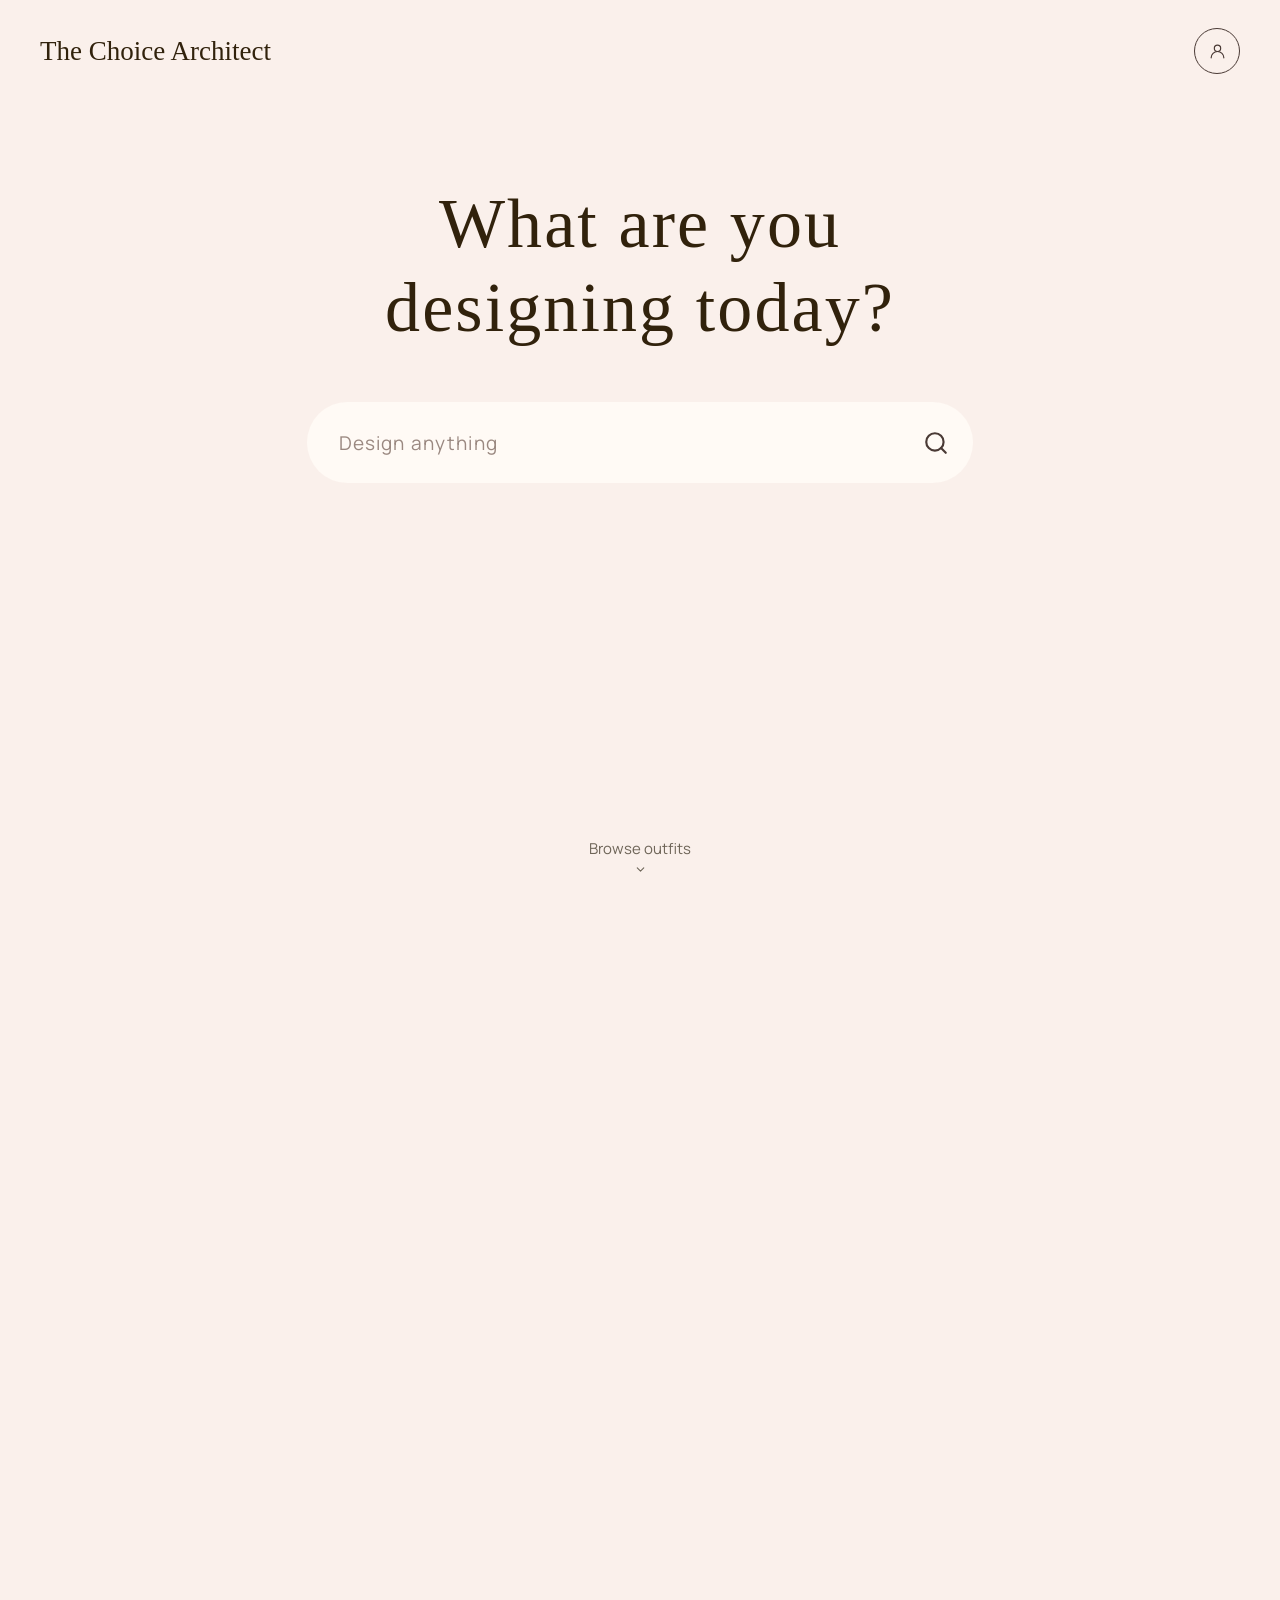
==== index.html @ c50f4c2e "initial commit" ====
<!DOCTYPE html>
<html lang="en">
<head>
  <meta charset="UTF-8">
  <meta name="viewport" content="width=device-width, initial-scale=1.0">
  <title>The Choice Architect</title>
  <link rel="stylesheet" href="style.css">
</head>
<body class="home">

  <!-- ══════════════════════════════════════════════════
       SECTION 1 — Hero
  ══════════════════════════════════════════════════ -->
  <section class="home-section" id="homeSection">

    <header class="home-header" style="display:flex;align-items:center;justify-content:space-between;">
      <a href="index.html" class="logo">The Choice Architect</a>
      <a href="collections.html" class="avatar-btn" aria-label="My outfits">
        <svg width="19" height="19" viewBox="0 0 24 24" fill="none" stroke="currentColor" stroke-width="1.5" stroke-linecap="round" stroke-linejoin="round" aria-hidden="true">
          <circle cx="12" cy="8" r="4"/>
          <path d="M4 20c0-4.4 3.6-8 8-8s8 3.6 8 8"/>
        </svg>
      </a>
    </header>

    <main class="home-main">
      <h1 class="hero-heading">What are you<br>designing today?</h1>

      <div class="home-search-wrapper">
        <form class="home-search-form" id="homeSearchForm">
          <div class="home-search-bar">
            <input
              type="text"
              id="homeSearchInput"
              class="home-search-input"
              placeholder="Design anything"
              autocomplete="off"
            >
            <button type="submit" class="home-search-btn" aria-label="Search">
              <svg width="26" height="26" viewBox="0 0 24 24" fill="none"
                   stroke="currentColor" stroke-width="2"
                   stroke-linecap="round" stroke-linejoin="round">
                <circle cx="11" cy="11" r="8"/>
                <line x1="21" y1="21" x2="16.65" y2="16.65"/>
              </svg>
            </button>
          </div>
        </form>
      </div>
    </main>

    <button class="browse-outfits-btn" id="browseOutfitsBtn" aria-label="Browse outfits">
      Browse outfits
      <svg width="13" height="13" viewBox="0 0 24 24" fill="none" stroke="currentColor"
           stroke-width="2" stroke-linecap="round" stroke-linejoin="round" aria-hidden="true">
        <polyline points="6 9 12 15 18 9"/>
      </svg>
    </button>

  </section>

  <!-- ══════════════════════════════════════════════════
       SECTION 2 — Masonry Browse
  ══════════════════════════════════════════════════ -->
  <section class="browse-section" id="browseSection">
    <div class="masonry-grid" id="masonryGrid">
      <div class="masonry-col" id="masCol0"></div>
      <div class="masonry-col" id="masCol1"></div>
      <div class="masonry-col" id="masCol2"></div>
      <div class="masonry-col" id="masCol3"></div>
      <div class="masonry-col" id="masCol4"></div>
    </div>
    <div id="masonrySentinel"></div>
  </section>

  <script>
    // ── Search form ─────────────────────────────────────────────────────
    document.getElementById('homeSearchForm').addEventListener('submit', function (e) {
      e.preventDefault();
      const q = document.getElementById('homeSearchInput').value.trim();
      if (q) window.location.href = 'search.html?q=' + encodeURIComponent(q);
    });

    // ══════════════════════════════════════════════════════════════════
    //  SCROLL SNAP  —  home → browse (once), free scroll after
    // ══════════════════════════════════════════════════════════════════
    let hasPassedSnap  = false;
    let snapInProgress = false;

    function snapToBrowse() {
      if (snapInProgress) return;
      hasPassedSnap  = true;
      snapInProgress = true;
      document.getElementById('browseSection').scrollIntoView({ behavior: 'smooth' });
      ensureBrowseLoaded();
      setTimeout(() => { snapInProgress = false; }, 1200);
    }

    window.addEventListener('scroll', function () {
      if (snapInProgress) return;
      const y = window.scrollY || window.pageYOffset;
      if (y < 10) { hasPassedSnap = false; return; }
      if (!hasPassedSnap) snapToBrowse();
    }, { passive: true });

    document.getElementById('browseOutfitsBtn').addEventListener('click', function () {
      snapToBrowse();
    });

    // ══════════════════════════════════════════════════════════════════
    //  MASONRY BROWSE
    // ══════════════════════════════════════════════════════════════════
    const API_BASE = 'https://the-choice-architect-production-36b0.up.railway.app';
    const NUM_COLS = 5;
    const BATCH    = 30;

    // Variety of portrait aspect ratios (height ÷ width > 1)
    const ASPECTS = [1.25, 1.35, 1.5, 1.65, 1.8, 2.0, 1.2, 1.4, 1.55, 1.9];

    const QUERIES = [
      'fashion outfit', 'dress', 'casual clothing', 'formal wear',
      'street style', 'accessories', 'jeans', 'jacket', 'blouse top',
      'shoes', 'handbag', 'skirt', 'summer style', 'winter fashion',
      'luxury fashion', 'vintage clothing', 'sportswear', 'evening gown',
    ];

    const colH       = new Array(NUM_COLS).fill(0); // relative column heights
    const shownIds   = new Set();
    let   pool       = [];
    let   poolIdx    = 0;
    let   fetching          = false;
    let   browseInit        = false;
    let   queryIdx          = 0;
    let   initialBatchDone  = false;

    function shortestCol() {
      let min = Infinity, idx = 0;
      for (let i = 0; i < NUM_COLS; i++) { if (colH[i] < min) { min = colH[i]; idx = i; } }
      return idx;
    }

    // Fade-in: fires when item enters viewport (negative bottom margin = item must be more visible)
    const fadeObs = new IntersectionObserver((entries) => {
      entries.forEach(entry => {
        if (entry.isIntersecting) {
          entry.target.classList.add('masonry-visible');
          fadeObs.unobserve(entry.target);
        }
      });
    }, { rootMargin: '0px 0px -40px 0px' });

    // Infinite scroll: fires when sentinel nears viewport bottom
    const sentinelObs = new IntersectionObserver((entries) => {
      entries.forEach(entry => {
        if (!entry.isIntersecting) return;
        if (poolIdx < pool.length) renderBatch();
        else                       fetchBrowse();
      });
    }, { rootMargin: '0px 0px 800px 0px' });

    function addItem(product, colIdx) {
      const aspect = ASPECTS[Math.floor(Math.random() * ASPECTS.length)];

      const item = document.createElement('div');
      item.className = 'masonry-item';
      item.style.aspectRatio     = `1 / ${aspect}`;
      item.style.transitionDelay = initialBatchDone ? `${200 + colIdx * 150}ms` : '0ms';
      item.dataset.productId     = product.id;

      const img = document.createElement('img');
      img.src         = product.image_url;
      img.alt         = product.name || '';
      img.loading     = 'lazy';
      img.crossOrigin = 'anonymous';
      item.appendChild(img);

      const overlay = document.createElement('div');
      overlay.className = 'masonry-item-overlay';
      overlay.innerHTML = '<button class="masonry-open-btn">OPEN IN GENERATOR</button>';
      item.appendChild(overlay);

      document.getElementById(`masCol${colIdx}`).appendChild(item);
      colH[colIdx] += aspect;

      requestAnimationFrame(() => fadeObs.observe(item));
    }

    function renderBatch() {
      let count = 0;
      while (poolIdx < pool.length && count < BATCH) {
        const p = pool[poolIdx++];
        if (!p.image_url || shownIds.has(p.id)) continue;
        shownIds.add(p.id);
        addItem(p, shortestCol());
        count++;
      }
      initialBatchDone = true;
    }

    async function fetchBrowse() {
      if (fetching) return;
      fetching = true;

      const q = QUERIES[queryIdx % QUERIES.length];
      queryIdx++;

      try {
        const resp    = await fetch(`${API_BASE}/search?q=${encodeURIComponent(q)}&k=200`);
        const results = await resp.json();
        // Shuffle to avoid showing them in rank order
        const shuffled = results.sort(() => Math.random() - 0.5);
        for (const item of shuffled) {
          if (!shownIds.has(item.id)) pool.push(item);
        }
        renderBatch();
      } catch (err) {
        console.error('Browse fetch failed:', err);
      }

      fetching = false;
    }

    function ensureBrowseLoaded() {
      if (browseInit) return;
      browseInit = true;
      sentinelObs.observe(document.getElementById('masonrySentinel'));
      fetchBrowse(); // kick off first fetch immediately
    }

    // Pre-fetch in background so the section feels instant on first scroll
    setTimeout(ensureBrowseLoaded, 600);

    // ── Open in Generator ───────────────────────────────────────────────
    function openInGenerator(product) {
      const outfits = JSON.parse(localStorage.getItem('tca_outfits') || '[]');
      const newOutfit = {
        id:       Date.now().toString(36) + Math.random().toString(36).slice(2),
        name:     '',
        products: [product],
      };
      outfits.push(newOutfit);
      localStorage.setItem('tca_outfits', JSON.stringify(outfits));
      window.location.href = 'collection-generator.html?collection='
        + encodeURIComponent(newOutfit.id) + '&fromBrowse=1';
    }

    document.getElementById('masonryGrid').addEventListener('click', function (e) {
      const btn = e.target.closest('.masonry-open-btn');
      if (!btn) return;
      const item      = btn.closest('.masonry-item');
      const productId = item && item.dataset.productId;
      const product   = productId && pool.find(p => p.id === productId);
      if (product) openInGenerator(product);
    });
  </script>

</body>
</html>
---- style.css ----
/* ── Local fonts ────────────────────────────────────── */
@font-face {
  font-family: 'PlantinMTProRg';
  src: url('fonts/PlantinMTProRg.TTF') format('truetype');
  font-weight: normal;
  font-style: normal;
}

@font-face {
  font-family: 'PlantinMTProSmBd';
  src: url('fonts/PlantinMTProSmBd.TTF') format('truetype');
  font-weight: normal;
  font-style: normal;
}

@font-face {
  font-family: 'PlantinMTProBold';
  src: url('fonts/PlantinMTProBold.ttf') format('truetype');
  font-weight: normal;
  font-style: normal;
}

@font-face {
  font-family: 'Manrope-Regular';
  src: url('fonts/Manrope-Regular.ttf') format('truetype');
  font-weight: normal;
  font-style: normal;
}

@font-face {
  font-family: 'Manrope-Medium';
  src: url('fonts/Manrope-Medium.ttf') format('truetype');
  font-weight: normal;
  font-style: normal;
}

*, *::before, *::after {
  box-sizing: border-box;
  margin: 0;
  padding: 0;
}

:root {
  --cream: #faf0eb;
  --dark: #31220c;
  --dark-mid: #4a3a35;
  --muted: #9a8880;
  --search-bg: #f9f4f1;
  --white: #ffffff;
  --roll-bg: #31220c;
  --overlay-bg: rgba(38, 26, 18, 0.84);
  --card-radius: 14px;
  --star-gold: #faf0eb;
}

body {
  background-color: var(--cream);
  font-family: 'Manrope-Regular', sans-serif;
  color: var(--dark);
  min-height: 100vh;
  overflow-x: auto;
}

/* ══════════════════════════════════════════════════════
   HOME PAGE
══════════════════════════════════════════════════════ */
.home-header {
  padding: 28px 40px;
}

/* "The Choice Architect" logo — both pages */
.logo,
.results-logo {
  font-family: 'PlantinMTProRg', serif;
  font-size: 27px;
  letter-spacing: 0;
  color: var(--dark);
  text-decoration: none;
  display: inline-block;
}

.home-main {
  display: flex;
  flex-direction: column;
  align-items: center;
  padding-top: 80px;
}

/* ── Two-section home layout ──────────────────────── */
.home-section {
  height: 100vh;
  display: flex;
  flex-direction: column;
  position: relative;
}

.home-section .home-main {
  flex: 1;
}

/* "Browse outfits" — same style as .back-to-top-btn, pinned to bottom */
.browse-outfits-btn {
  position: absolute;
  bottom: 24px;
  left: 50%;
  transform: translateX(-50%);
  display: flex;
  flex-direction: column;
  align-items: center;
  gap: 4px;
  background: none;
  border: none;
  cursor: pointer;
  font-family: 'Manrope-Regular', sans-serif;
  font-size: 15px;
  color: #6e6558;
  padding: 0;
  white-space: nowrap;
  transition: color 0.15s;
}

.browse-outfits-btn:hover { color: var(--dark); }

/* ── Browse / masonry section ─────────────────────── */
.browse-section {
  min-height: 100vh;
  padding: 48px clamp(40px, 2.08vw, 60px) 80px;
}

.masonry-grid {
  display: flex;
  gap: clamp(10px, 1.1vw, 24px);
  align-items: flex-start;
}

.masonry-col {
  flex: 0 0 clamp(220px, 18vw, 350px);
  display: flex;
  flex-direction: column;
  gap: clamp(10px, 1.1vw, 24px);
}

.masonry-item {
  width: 100%;
  border-radius: var(--card-radius);
  overflow: hidden;
  opacity: 0;
  transform: translateY(14px);
  transition: opacity 1.4s ease, transform 1.4s ease;
  background: #e8ddd8;
  cursor: pointer;
}

.masonry-item.masonry-visible {
  opacity: 1;
  transform: translateY(0);
}

.masonry-item img {
  width: 100%;
  height: 100%;
  object-fit: cover;
  display: block;
}


.masonry-item { position: relative; }

.masonry-item-overlay {
  position: absolute;
  inset: 0;
  background: rgba(20, 14, 6, 0.45);
  backdrop-filter: blur(5px);
  -webkit-backdrop-filter: blur(5px);
  opacity: 0;
  transition: opacity 0.22s ease;
  display: flex;
  align-items: flex-end;
  justify-content: center;
  padding-bottom: 22px;
  pointer-events: none;
}

.masonry-item:hover .masonry-item-overlay {
  opacity: 1;
  pointer-events: auto;
}

.masonry-open-btn {
  display: inline-flex;
  align-items: center;
  height: 27px;
  padding: 0 14px;
  background: transparent;
  border: 1.3px solid #fffaf5;
  border-radius: 50px;
  font-family: 'Manrope-Regular', sans-serif;
  font-size: 12px;
  letter-spacing: 0;
  color: #fffaf5;
  text-transform: uppercase;
  cursor: pointer;
  white-space: nowrap;
  transition: background 0.18s;
}

.masonry-open-btn:hover { background: rgba(255, 250, 245, 0.12); }
#masonrySentinel {
  height: 1px;
  width: 100%;
}

/* "What are you designing today?" */
.hero-heading {
  font-family: 'PlantinMTProRg', serif;
  font-weight: normal;
  font-size: 70px;
  letter-spacing: 0.03em; /* 30 tracking units = 30/1000em */
  line-height: 1.2;
  color: var(--dark);
  text-align: center;
  margin-bottom: 52px;
}

.home-search-wrapper {
  width: 52.08vw;
}

.home-search-bar {
  display: flex;
  align-items: center;
  background: #fffaf5;
  border-radius: 50px;
  width: 100%;
  height: 9vh;
  padding: 0 20px 0 32px;
}

/* "Design anything" placeholder + typed text */
.home-search-input {
  flex: 1;
  border: none;
  background: transparent;
  font-family: 'Manrope-Regular', sans-serif;
  font-size: 19px;
  letter-spacing: 0.06em; /* 60 tracking units = 60/1000em */
  color: var(--dark);
  outline: none;
}

.home-search-input::placeholder {
  color: var(--muted);
}

.home-search-btn {
  background: none;
  border: none;
  cursor: pointer;
  padding: 4px;
  display: flex;
  align-items: center;
  color: var(--dark-mid);
  transition: color 0.2s;
  flex-shrink: 0;
}

.home-search-btn:hover {
  color: var(--dark);
}

/* ══════════════════════════════════════════════════════
   RESULTS PAGE — HEADER
══════════════════════════════════════════════════════ */
.results-header {
  display: flex;
  align-items: center;
  padding: 18px 40px;
  gap: 32px;
}

.results-logo {
  white-space: nowrap;
  flex-shrink: 0;
}

.results-header-right {
  flex: 1;
  display: flex;
  align-items: center;
  gap: 14px;
  justify-content: flex-end;
}

.results-search-form {
  flex-shrink: 0;
}

.results-search-bar {
  display: flex;
  align-items: center;
  background: #fffaf5;
  border-radius: 25px;
  width: 500px;
  height: 7vh;
  padding: 0 16px 0 26px;
}

/* Searched phrase in header */
.results-search-input {
  flex: 1;
  border: none;
  background: transparent;
  font-family: 'Manrope-Regular', sans-serif;
  font-size: 17px;
  letter-spacing: 0.06em; /* 60 tracking units */
  color: var(--dark);
  outline: none;
}

.results-search-input::placeholder {
  color: var(--muted);
}

.results-search-btn {
  background: none;
  border: none;
  cursor: pointer;
  padding: 4px;
  display: flex;
  align-items: center;
  color: var(--dark-mid);
  transition: color 0.2s;
  flex-shrink: 0;
}

.results-search-btn:hover {
  color: var(--dark);
}

.avatar-btn {
  width: 46px;
  height: 46px;
  border-radius: 50%;
  border: 1.5px solid var(--dark-mid);
  background: transparent;
  flex-shrink: 0;
  cursor: pointer;
  transition: border-color 0.2s, color 0.2s;
  display: flex;
  align-items: center;
  justify-content: center;
  color: var(--dark-mid);
  text-decoration: none;
}

.avatar-btn:hover {
  border-color: var(--dark);
  color: var(--dark);
}

/* ══════════════════════════════════════════════════════
   RESULTS PAGE — FILTERS ROW
══════════════════════════════════════════════════════ */
.filters-row {
  display: flex;
  align-items: flex-start;
  justify-content: space-between;
  padding: 12px 40px 35px;
}

.price-range-section {
  display: flex;
  flex-direction: column;
  gap: 8px;
}

/* "Price range" label */
.price-range-label {
  font-family: 'PlantinMTProRg', serif;
  font-size: 17px;
  letter-spacing: 0;
  color: var(--dark);
}

.price-inputs {
  display: flex;
  align-items: center;
  gap: 10px;
}

/* "Min" and "Max" labels */
.price-label {
  font-family: 'Manrope-Regular', sans-serif;
  font-size: 14px;
  letter-spacing: 0.06em; /* 60 tracking units */
  color: var(--dark);
}

.price-input {
  width: 45px;
  height: 4vh;
  padding: 0 8px;
  border: none;
  border-radius: 7px;
  font-family: 'Manrope-Regular', sans-serif;
  font-size: 14px;
  color: var(--dark);
  background: #fffaf5;
  outline: none;
}

.price-search-btn {
  background: none;
  border: none;
  cursor: pointer;
  padding: 4px;
  display: flex;
  align-items: center;
  color: var(--dark-mid);
  transition: color 0.2s;
  margin-left: 2px;
}

.price-search-btn:hover {
  color: var(--dark);
}

/* "Search another attribute" section */
.attr-search-section {
  display: flex;
  flex-direction: column;
  gap: 8px;
  align-items: flex-start;
  width: 260px;
}

/* "Search another attribute" label */
.attr-search-label {
  font-family: 'PlantinMTProRg', serif;
  font-size: 17px;
  letter-spacing: 0;
  color: var(--dark);
}

/* "Search" placeholder + typed text */
.attr-search-input {
  width: 100%;
  height: 4vh;
  padding: 0 14px;
  border: none;
  border-radius: 7px;
  font-family: 'Manrope-Regular', sans-serif;
  font-size: 12px;
  letter-spacing: 0.06em; /* 60 tracking units */
  color: var(--dark);
  background: #fffaf5;
  outline: none;
}

.attr-search-input::placeholder {
  color: var(--muted);
}

/* ══════════════════════════════════════════════════════
   PRODUCT CARDS SCROLL
══════════════════════════════════════════════════════ */
.products-section {
  padding: 0;
  width: 100%;
  overflow: hidden;
  position: relative;
}

.cg-status-text {
  display: none;
}

.cg-status-text.is-visible {
  display: block;
  position: absolute;
  left: 40px;
  right: auto;
  top: 50%;
  transform: translateY(-50%);
  text-align: left;
  font-family: 'Manrope-Regular', sans-serif;
  font-size: 15px;
  color: var(--muted);
  pointer-events: none;
  z-index: 5;
}

/* Full-width scroll band — only this element scrolls horizontally */
.products-scroll-wrapper {
  width: 100vw;
  overflow-x: auto;
  overflow-y: hidden;
  scrollbar-width: none;
  -ms-overflow-style: none;
}

.products-scroll-wrapper::-webkit-scrollbar {
  display: none;
}

.products-track {
  display: flex;
  flex-direction: row;
  flex-wrap: nowrap;
  width: max-content;
  padding: 0 clamp(40px, 2.08vw, 60px);
  gap: clamp(10px, 1.1vw, 24px);
  transition: opacity 0.3s ease;
}

.product-card {
  flex: 0 0 clamp(220px, 18vw, 350px);
  height: clamp(320px, 26vw, 500px);
  position: relative;
  border-radius: var(--card-radius);
  overflow: hidden;
  cursor: default;
  background: #e8ddd8;
}

.product-img {
  width: 100%;
  height: 100%;
  object-fit: cover;
  display: block;
  border-radius: var(--card-radius);
}

/* ── Hover overlay ─────────────────────────────────── */
.card-overlay {
  position: absolute;
  inset: 0;
  background: linear-gradient(
    to bottom,
    rgba(49, 34, 12, 0.40) 0%,
    rgba(49, 34, 12, 0.70) 100%
  );
  border-radius: var(--card-radius);
  opacity: 0;
  transition: opacity 0.3s ease;
  padding: 10px 10px 10px;
  color: #fffaf5;
}

.product-card:hover .card-overlay {
  opacity: 1;
}

.product-card:hover .product-img {
  filter: blur(3px) brightness(0.9);
}

/* Top controls row: ×, dots, lock */
.overlay-top {
  display: flex;
  align-items: center;
  justify-content: space-between;
}

.close-btn {
  background: none;
  border: none;
  cursor: pointer;
  padding: 0;
  width: 24px;
  height: 24px;
  display: flex;
  align-items: center;
  justify-content: center;
  opacity: 0.9;
  transition: opacity 0.15s;
}

.close-btn:hover { opacity: 1; }

/* 6-dot grid (3 columns × 2 rows) */
.dots-grid {
  display: grid;
  grid-template-columns: repeat(3, 3px);
  grid-template-rows: repeat(2, 3px);
  gap: 2px;
  position: relative;
  top: -7px;
  padding: 2px;
  margin: -2px;
  cursor: grab;
}

.dot {
  width: 3px;
  height: 3px;
  border-radius: 50%;
  background: #fffaf5;
  opacity: 0.85;
}

.icon-btn {
  background: none;
  border: none;
  cursor: pointer;
  color: #fffaf5;
  padding: 0;
  display: flex;
  align-items: center;
  justify-content: center;
  opacity: 0.85;
  transition: opacity 0.15s;
  margin-right: 3px;
}

.icon-btn:hover { opacity: 1; }

/* Product info — positioned at 1/3 from card top */
.card-info {
  position: absolute;
  top: 33%;
  left: 15px;
  right: 10px;
  bottom: 60px;
  overflow: hidden;
  display: flex;
  flex-direction: column;
  gap: 4px;
}

/* Product name */
.product-name {
  font-family: 'PlantinMTProBold', serif;
  font-size: 17px;
  letter-spacing: 0;
  line-height: 1.2;
  color: #fffaf5;
  margin-bottom: 2px;
}

/* Brand, price/rating, color, material */
.product-brand,
.product-price-rating,
.product-detail,
.product-rating {
  font-family: 'Manrope-Regular', sans-serif;
  font-size: 13px;
  letter-spacing: 0;
  line-height: 1.2;
  color: #fffaf5;
}

.product-price-rating {
  display: flex;
  align-items: center;
  gap: 8px;
}

.product-rating {
  display: flex;
  align-items: center;
  gap: 3px;
}

/* Card footer — pinned to bottom of overlay */
.card-footer {
  position: absolute;
  bottom: 10px;
  left: 10px;
  right: 10px;
  display: flex;
  align-items: center;
  justify-content: space-between;
}

/* "PRODUCT WEBPAGE" button */
.product-webpage-btn {
  display: inline-flex;
  align-items: center;
  height: 27px;
  padding: 0 14px;
  border: 1.3px solid #fffaf5;
  border-radius: 50px;
  font-family: 'Manrope-Regular', sans-serif;
  font-size: 12px;
  letter-spacing: 0;
  color: #fffaf5;
  text-decoration: none;
  text-transform: uppercase;
  background: transparent;
  transition: background 0.18s;
  white-space: nowrap;
}

.product-webpage-btn:hover {
  background: rgba(255, 250, 245, 0.12);
}

/* Save circle button */
.save-btn {
  width: 27px;
  height: 27px;
  border-radius: 50%;
  border: 1.3px solid #fffaf5;
  background: transparent;
  cursor: pointer;
  display: flex;
  align-items: center;
  justify-content: center;
  color: #fffaf5;
  padding: 0;
  flex-shrink: 0;
  transition: background 0.18s;
}

.save-btn:hover {
  background: rgba(255, 250, 245, 0.12);
}

/* ══════════════════════════════════════════════════════
   NAVIGATION ARROWS + ROLL BUTTON
══════════════════════════════════════════════════════ */
.nav-row {
  display: flex;
  align-items: center;
  justify-content: space-between;
  gap: 10px;
  padding: 20px 40px 6px;
}

.nav-row-left {
  display: flex;
  align-items: center;
  gap: 10px;
}

.save-changes-btn {
  height: 42px;
  padding: 0 22px;
  background: #fffaf5;
  color: #31220c;
  border: none;
  border-radius: 50px;
  font-family: 'Manrope-Regular', sans-serif;
  font-size: 14px;
  letter-spacing: 0.04em;
  cursor: pointer;
  white-space: nowrap;
  transition: opacity 0.15s;
}

.save-changes-btn:hover {
  opacity: 0.85;
}

/* Confirm removal modal (collection detail page) */
.confirm-modal-overlay {
  position: fixed;
  inset: 0;
  z-index: 2000;
  display: none;
  align-items: center;
  justify-content: center;
  background: rgba(38, 26, 18, 0.55);
}

.confirm-modal-overlay.is-open {
  display: flex;
}

.confirm-modal-box {
  background: var(--cream);
  border-radius: 18px;
  padding: 32px 28px 24px;
  width: 340px;
  position: relative;
  text-align: center;
}

.confirm-modal-title {
  font-family: 'PlantinMTProRg', serif;
  font-size: 25px;
  font-weight: normal;
  letter-spacing: 0;
  color: var(--dark);
  margin-bottom: 10px;
  line-height: 1.2;
}

.confirm-modal-sub {
  font-family: 'Manrope-Regular', sans-serif;
  font-size: 15px;
  letter-spacing: 0;
  color: var(--muted);
  margin-bottom: 28px;
  line-height: 1.4;
}

.confirm-modal-actions {
  display: flex;
  gap: 12px;
  justify-content: center;
}

.confirm-modal-cancel,
.confirm-modal-confirm {
  height: 42px;
  padding: 0 24px;
  border-radius: 50px;
  border: none;
  font-family: 'Manrope-Regular', sans-serif;
  font-size: 14px;
  cursor: pointer;
  transition: opacity 0.15s;
}

.confirm-modal-cancel {
  background: transparent;
  border: 1.3px solid var(--dark-mid);
  color: var(--dark);
}

.confirm-modal-confirm {
  background: var(--dark);
  color: #fffaf5;
}

.confirm-modal-cancel:hover,
.confirm-modal-confirm:hover {
  opacity: 0.75;
}

.nav-arrow-btn {
  width: 42px;
  height: 42px;
  border-radius: 50%;
  border: none;
  background: #fffaf5;
  cursor: pointer;
  display: flex;
  align-items: center;
  justify-content: center;
  color: var(--dark-mid);
  transition: border-color 0.2s, color 0.2s;
}

.nav-arrow-btn:hover {
  border: none;
  color: var(--dark);
}

.roll-section {
  display: flex;
  justify-content: center;
  padding: 10px 0 48px;
}

.roll-btn {
  background: var(--roll-bg);
  color: #faf0eb;
  border: none;
  border-radius: 50px;
  width: 148px;
  height: 50px;
  font-family: 'Manrope-Regular', sans-serif;
  font-size: 17px;
  font-weight: normal;
  letter-spacing: 0.06em;
  text-transform: uppercase;
  cursor: pointer;
  transition: background 0.2s, transform 0.1s;
}

.roll-btn:hover {
  background: #31220c;
}

/* ══════════════════════════════════════════════════════
   NO RESULTS / HIDDEN CARDS
══════════════════════════════════════════════════════ */
.product-card.hidden {
  display: none;
}

.no-results {
  text-align: center;
  padding: 60px 20px;
  font-family: 'Manrope-Regular', sans-serif;
  white-space: nowrap;
  font-size: 1rem;
  color: var(--muted);
  white-space: nowrap;
}

.price-input::-webkit-inner-spin-button,
.price-input::-webkit-outer-spin-button {
  -webkit-appearance: none;
  margin: 0;
}

/* ══════════════════════════════════════════════════════
   PRODUCT CARD — FROZEN INFO + SCROLLABLE ATTRS
══════════════════════════════════════════════════════ */
.card-info-frozen {
  flex-shrink: 0;
  display: flex;
  flex-direction: column;
  gap: 4px;
}

.card-attrs-scroll {
  flex: 1;
  min-height: 0;
  overflow-y: auto;
  overflow-x: hidden;
  padding-top: 10px;
  display: flex;
  flex-direction: column;
  gap: 9px;
  scrollbar-width: thin;
  scrollbar-color: rgba(255, 250, 245, 0.3) transparent;
}

.card-attrs-scroll::-webkit-scrollbar {
  width: 2px;
}

.card-attrs-scroll::-webkit-scrollbar-track {
  background: transparent;
}

.card-attrs-scroll::-webkit-scrollbar-thumb {
  background: rgba(255, 250, 245, 0.35);
  border-radius: 2px;
}

/* ══════════════════════════════════════════════════════
   PRODUCT CARD — COLOR / MATERIAL / ATTR ROWS
══════════════════════════════════════════════════════ */
.product-color-row,
.product-material-row {
  display: flex;
  align-items: center;
  justify-content: space-between;
}

.product-attr-row {
  display: flex;
  align-items: center;
}

/* Label shrinks if needed but never grows — X stays flush after text */
.product-attr-row .attr-label {
  flex: 0 1 auto;
  min-width: 0;
  overflow: hidden;
  text-overflow: ellipsis;
  white-space: nowrap;
}

.attr-remove-btn {
  background: none;
  border: none;
  cursor: pointer;
  color: #fffaf5;
  padding: 0;
  font-size: 10px;
  line-height: 1;
  display: flex;
  align-items: center;
  justify-content: center;
  flex: 0 0 auto;
  width: 10px;
  margin-left: 4px;
  margin-right: auto; /* absorbs remaining space, keeping lock at far right */
  opacity: 0;
  pointer-events: none;
  transition: opacity 0.15s;
}

.product-attr-row:hover .attr-remove-btn {
  opacity: 0.7;
  pointer-events: auto;
}

.attr-remove-btn:hover {
  opacity: 1 !important;
}

/* ══════════════════════════════════════════════════════
   ATTRIBUTE SEARCH DROPDOWN
══════════════════════════════════════════════════════ */
.attr-search-input-wrapper {
  position: relative;
  width: 100%;
}

.attr-dropdown {
  display: none;
  position: absolute;
  top: calc(100% + 4px);
  left: 0;
  right: 0;
  background: #fffaf5;
  border-radius: 8px;
  box-shadow: 0 4px 18px rgba(49, 34, 12, 0.14);
  z-index: 200;
  max-height: calc(5 * 34px);
  overflow-y: auto;
  scrollbar-width: thin;
  scrollbar-color: rgba(49, 34, 12, 0.15) transparent;
}

.attr-dropdown.is-open {
  display: block;
}

.attr-dropdown-option {
  padding: 8px 14px;
  font-family: 'Manrope-Regular', sans-serif;
  font-size: 12px;
  letter-spacing: 0.04em;
  color: var(--dark);
  cursor: pointer;
  transition: background 0.12s;
  line-height: 1.4;
}

.attr-dropdown-option:hover {
  background: rgba(49, 34, 12, 0.06);
}

/* ══════════════════════════════════════════════════════
   PERSISTENT LOCK BADGE
   Sits outside .card-overlay; stays visible without hover.
   Hidden by default; shown only when the card is locked.
══════════════════════════════════════════════════════ */
.persistent-lock {
  position: absolute;
  top: 9px;
  right: 9px;
  z-index: 10;
  width: 27px;
  height: 27px;
  border-radius: 50%;
  background: rgba(49, 34, 12, 0.40);
  border: none;
  cursor: pointer;
  display: none;
  align-items: center;
  justify-content: center;
  color: rgba(255, 250, 245, 0.8);
  padding: 0;
  transition: background 0.15s;
}

.persistent-lock:hover {
  background: rgba(49, 34, 12, 0.60);
}

.cg-locked-unlock-btn {
  position: absolute;
  top: 9px;
  right: 9px;
  z-index: 12;
  width: 27px;
  height: 27px;
  border-radius: 50%;
  background: none;
  border: none;
  color: rgba(255, 250, 245, 0.8);
  padding: 0;
  display: flex;
  align-items: center;
  justify-content: center;
  cursor: pointer;
}

.product-card.is-locked .persistent-lock {
  display: flex;
}

.product-card:hover .persistent-lock {
  display: none;  /* overlay's own lock btn takes over on hover */
}


/* ══════════════════════════════════════════════════════
   SAVE TO COLLECTION MODAL
══════════════════════════════════════════════════════ */
.save-modal-overlay {
  position: fixed;
  inset: 0;
  z-index: 2000;
  display: none;
  align-items: center;
  justify-content: center;
  background: rgba(38, 26, 18, 0.55);
}

.save-modal-overlay.is-open {
  display: flex;
}

.save-modal-box {
  background: var(--cream);
  border-radius: 18px;
  padding: 25px 25px 25px;
  width: 340px;
  max-width: 90vw;
  color: var(--dark);
  position: relative;
}

.save-modal-close {
  position: absolute;
  top: 16px;
  right: 18px;
  background: none;
  border: none;
  cursor: pointer;
  font-size: 14px;
  color: var(--dark);
  line-height: 1;
  padding: 0;
  opacity: 0.7;
  transition: opacity 0.15s;
}

.save-modal-close:hover { opacity: 1; }

.save-modal-title {
  font-family: 'PlantinMTProRg', serif;
  font-size: 25px;
  font-weight: normal;
  letter-spacing: 0;
  color: var(--dark);
  margin-bottom: 24px;
  line-height: 1.2;
}

.save-modal-input-row {
  display: flex;
  align-items: center;
  gap: 10px;
  margin-bottom: 20px;
}

.save-modal-input {
  flex: 1;
  border: none;
  border-bottom: 1px solid var(--muted);
  background: transparent;
  font-family: 'Manrope-Regular', sans-serif;
  font-size: 15px;
  letter-spacing: 0;
  color: var(--dark);
  padding: 6px 0;
  outline: none;
}

.save-modal-input::placeholder {
  font-family: 'Manrope-Regular', sans-serif;
  font-size: 15px;
  letter-spacing: 0;
  color: var(--muted);
}

.save-modal-add-btn {
  width: 30px;
  height: 30px;
  border-radius: 50%;
  border: none;
  background: #6e6558;
  cursor: pointer;
  color: #fffaf5;
  display: flex;
  align-items: center;
  justify-content: center;
  flex-shrink: 0;
  padding: 0;
  transition: opacity 0.15s;
}

.save-modal-add-btn:hover {
  opacity: 0.8;
}

.save-modal-list {
  display: flex;
  flex-direction: column;
  gap: 8px;
  max-height: 192px;
  overflow-y: auto;
}

.save-outfit-item {
  display: flex;
  align-items: center;
  gap: 12px;
  border: 1px solid rgba(110, 101, 88, 0.25);
  border-radius: 10px;
  padding: 2px 14px 2px 2px;
}

.save-outfit-thumb {
  width: 52px;
  height: 52px;
  background: var(--muted);
  border-radius: 6px;
  flex-shrink: 0;
}

.save-outfit-name {
  font-family: 'Manrope-Regular', sans-serif;
  font-size: 15px;
  letter-spacing: 0;
  color: var(--dark);
  line-height: 1.2;
  flex: 1;
}

.save-outfit-item {
  cursor: pointer;
  transition: background 0.15s, border-color 0.15s;
}

.save-outfit-item:hover {
  background: rgba(49, 34, 12, 0.05);
  border-color: var(--dark);
}

.save-outfit-item.is-saved {
  border-color: var(--dark);
}

.save-outfit-check {
  display: flex;
  align-items: center;
  justify-content: center;
}

/* ══════════════════════════════════════════════════════
   OUTFITS PAGE
══════════════════════════════════════════════════════ */
.outfits-main {
  padding: 20px clamp(40px, 2.08vw, 60px) 60px;
}

.outfits-heading {
  font-family: 'PlantinMTProRg', serif;
  font-size: 50px;
  font-weight: normal;
  color: var(--dark);
  margin-bottom: 40px;
}

.outfits-grid {
  display: grid;
  grid-template-columns: repeat(5, clamp(220px, 18vw, 350px));
  gap: 30px clamp(10px, 1.1vw, 24px);
}

.outfit-card {
  text-decoration: none;
  display: block;
  cursor: pointer;
}

.outfit-preview {
  width: 100%;
  aspect-ratio: 3 / 2;
  border-radius: var(--card-radius);
  overflow: hidden;
  background: #e8ddd8;
  display: flex;
}

.outfit-preview img {
  height: 100%;
  object-fit: cover;
  flex-shrink: 0;
  display: block;
}

.outfit-card-name {
  display: block;
  font-family: 'PlantinMTProRg', serif;
  font-size: 20px;
  color: var(--dark);
  margin-top: 13px;
}

.outfits-empty {
  font-family: 'Manrope-Regular', sans-serif;
  font-size: 16px;
  color: var(--muted);
  margin-top: 40px;
}

/* ══════════════════════════════════════════════════════
   OUTFIT DETAIL PAGE
══════════════════════════════════════════════════════ */
.outfit-detail-header {
  display: flex;
  align-items: center;
  justify-content: space-between;
  padding: 20px 40px 25px;
  margin-bottom: 10px;
}

.outfit-detail-heading {
  font-family: 'PlantinMTProRg', serif;
  font-size: 50px;
  font-weight: normal;
  color: var(--dark);
  line-height: 1.2;
}

.outfit-detail-heading.is-untitled {
  opacity: 0.3;
}

/* Always-editable title input in the generator */
.cg-name-input {
  font-family: 'PlantinMTProRg', serif;
  font-size: 50px;
  font-weight: normal;
  color: var(--dark);
  line-height: 1.2;
  height: 1.2em;
  background: transparent;
  border: none;
  outline: none;
  padding: 0;
  letter-spacing: 0;
  cursor: text;
  min-width: 120px;
}

.cg-name-input:focus {
  outline: none;
}

.cg-name-input::placeholder {
  color: var(--dark);
  opacity: 0.35;
}

.open-in-generator-btn {
  display: inline-flex;
  align-items: center;
  gap: 10px;
  height: 46px;
  padding: 0 22px;
  background: var(--roll-bg);
  color: #faf0eb;
  border: none;
  border-radius: 50px;
  font-family: 'Manrope-Regular', sans-serif;
  font-size: 15px;
  letter-spacing: 0.03em;
  text-decoration: none;
  cursor: pointer;
  transition: background 0.2s;
  flex-shrink: 0;
  white-space: nowrap;
}

.open-in-generator-btn:hover {
  background: #4a3825;
}

.coll-header-actions {
  display: flex;
  align-items: center;
  gap: 10px;
}

.kebab-wrap {
  position: relative;
}

.kebab-btn {
  width: 44px;
  height: 44px;
  border-radius: 50%;
  background: #31220c;
  border: none;
  cursor: pointer;
  display: flex;
  align-items: center;
  justify-content: center;
  flex-shrink: 0;
  transition: opacity 0.15s;
}

.kebab-btn:hover { opacity: 0.85; }

.kebab-dropdown {
  display: none;
  flex-direction: column;
  position: absolute;
  top: calc(100% + 8px);
  right: 0;
  background: #ebe5e2;
  border-radius: 12px;
  padding: 6px;
  min-width: 190px;
  z-index: 200;
  box-shadow: 0 4px 18px rgba(49, 34, 12, 0.13);
}

.kebab-dropdown.is-open { display: flex; }

.kebab-item {
  font-family: 'Manrope-Regular', sans-serif;
  font-size: 14px;
  color: #6e6558;
  background: none;
  border: none;
  border-radius: 8px;
  padding: 10px 14px;
  text-align: left;
  cursor: pointer;
  transition: background 0.12s;
  width: 100%;
}

.kebab-item:hover { background: rgba(255, 250, 245, 0.6); }

.kebab-item-danger { color: #9b3a2e; }

.back-to-top-btn {
  display: flex;
  flex-direction: column;
  align-items: center;
  gap: 4px;
  background: none;
  border: none;
  cursor: pointer;
  font-family: 'Manrope-Regular', sans-serif;
  font-size: 15px;
  color: #6e6558;
  padding: 0 0 10px 0;
  position: absolute;
  left: 50%;
  transform: translateX(-50%);
  top: 15px;
  transition: color 0.15s;
}

.back-to-top-btn:hover { color: var(--dark); }

/* ══════════════════════════════════════════════════════
   COLLECTION GENERATOR — PICKER SLOT
══════════════════════════════════════════════════════ */
.picker-slot {
  flex: 0 0 clamp(220px, 18vw, 350px);
  height: clamp(320px, 26vw, 500px);
  position: relative;
  border-radius: var(--card-radius);
  background: #ebe5e2;
  cursor: default;
  display: flex;
  flex-direction: column;
  justify-content: center;
  flex-shrink: 0;
}

.picker-categories {
  display: flex;
  flex-direction: column;
  align-items: center;
  padding: 0 18px;
}

.picker-cat-row {
  font-family: 'Manrope-Regular', sans-serif;
  font-size: clamp(13px, 1.25vw, 15px);
  letter-spacing: 0;
  color: #6e6558;
  text-align: center;
  width: min(250px, 100%);
  height: clamp(30px, 3.3vw, 40px);
  display: flex;
  align-items: center;
  justify-content: center;
  border-radius: 8px;
  cursor: pointer;
  user-select: none;
  transition: background 0.12s;
}

.picker-cat-row:hover {
  background: rgba(255, 250, 245, 0.5);
}

.picker-cat-row.is-selected {
  background: #fffaf5;
  color: var(--dark);
}

.picker-divider {
  width: min(250px, 100%);
  height: 1px;
  background: rgba(110, 101, 88, 0.25);
}

.picker-add-btn {
  position: absolute;
  right: -20px;
  top: 50%;
  transform: translateY(-50%);
  width: clamp(28px, 2.5vw, 40px);
  height: clamp(28px, 2.5vw, 40px);
  border-radius: 50%;
  border: none;
  background: #736a5c;
  color: #fffaf5;
  cursor: pointer;
  display: none;
  align-items: center;
  justify-content: center;
  z-index: 5;
  padding: 0;
  transition: opacity 0.15s;
}

.picker-add-btn:hover {
  opacity: 0.8;
}


/* ══════════════════════════════════════════════════════
   EDITABLE COLLECTION NAME
══════════════════════════════════════════════════════ */
.edit-name-container {
  display: flex;
  align-items: center;
  gap: 6px;
}

.edit-name-pencil {
  background: none;
  border: none;
  cursor: pointer;
  color: var(--dark-mid);
  padding: 4px;
  opacity: 0;
  transition: opacity 0.15s;
  flex-shrink: 0;
  display: flex;
  align-items: center;
}

.edit-name-container:hover .edit-name-pencil {
  opacity: 0.55;
}

.edit-name-pencil:hover {
  opacity: 1 !important;
}

.edit-name-input {
  font-family: 'PlantinMTProRg', serif;
  font-size: 50px;
  font-weight: normal;
  color: var(--dark);
  border: none;
  background: transparent;
  outline: none;
  padding: 0;
  letter-spacing: 0;
  line-height: 1.2;
  height: 1.2em;
  min-width: 120px;
  text-decoration: underline solid var(--dark);
  text-decoration-thickness: 1.5px;
  text-underline-offset: 6px;
}

/* ══════════════════════════════════════════════════════
   COLLECTION GENERATOR — SLOT GAP INSERT ZONES
══════════════════════════════════════════════════════ */
.cg-track {
  gap: 0;
}

.cg-slot-gap {
  flex-shrink: 0;
  width: clamp(10px, 1.1vw, 24px);
  position: relative;
  display: block;
  align-items: center;
  justify-content: center;
  overflow: visible;
  z-index: 10;
}

.cg-slot-gap::before {
  content: '';
  position: absolute;
  top: 0;
  bottom: 0;
  left: -5px;
  right: -5px;
  z-index: 1;
}

.cg-slot-insert-btn {
  position: absolute;
  top: 50%;
  left: 50%;
  transform: translate(-50%, -50%);
  width: clamp(28px, 2.5vw, 40px);
  height: clamp(28px, 2.5vw, 40px);
  border-radius: 50%;
  border: none;
  background: #736a5c;
  color: #fffaf5;
  cursor: pointer;
  display: flex;
  align-items: center;
  justify-content: center;
  padding: 0;
  z-index: 10;
  opacity: 0;
  pointer-events: none;
}

.cg-slot-gap.show-btn .cg-slot-insert-btn {
  opacity: 1;
  pointer-events: auto;
}

/* ══════════════════════════════════════════════════════
   CARD FADE-IN ANIMATION
══════════════════════════════════════════════════════ */
@keyframes card-fade-in {
  from { opacity: 0; }
  to   { opacity: 1; }
}

.card-fade-in {
  animation: card-fade-in 0.7s ease both;
}


/* ══════════════════════════════════════════════════════
   EXPLORE MORE / ADD PRODUCT BUTTONS
   Same height, border-radius, and font-size as .product-webpage-btn
══════════════════════════════════════════════════════ */
.explore-more-btn,
.add-product-btn {
  display: inline-flex;
  align-items: center;
  justify-content: center;
  height: 27px;
  width: calc(100% - 35px);
  padding: 0 14px;
  border: 1.3px solid #fffaf5;
  border-radius: 50px;
  font-family: 'Manrope-Regular', sans-serif;
  font-size: 12px;
  letter-spacing: 0;
  color: #fffaf5;
  text-transform: uppercase;
  background: transparent;
  cursor: pointer;
  transition: background 0.18s;
  white-space: nowrap;
}

.explore-more-btn:hover,
.add-product-btn:hover {
  background: rgba(255, 250, 245, 0.12);
}

/* ══════════════════════════════════════════════════════
   CARD FOOTER STACK
   Stacks EXPLORE MORE (or ADD PRODUCT) above the
   PRODUCT WEBPAGE + save-btn row, keeping the whole
   block pinned to the card bottom exactly like .card-footer.
══════════════════════════════════════════════════════ */
.card-footer-stack {
  position: absolute;
  bottom: 10px;
  left: 10px;
  right: 10px;
  display: flex;
  flex-direction: column;
  gap: 6px;
}

/* Inner footer row is no longer absolute — the stack handles positioning */
.card-footer-stack > .card-footer {
  position: static;
  justify-content: flex-start;
  gap: 8px;
}

/* PRODUCT WEBPAGE stretches to fill the space left of the save button, text centered */
.card-footer-stack > .card-footer > .product-webpage-btn {
  flex: 1;
  justify-content: center;
}

/* ══════════════════════════════════════════════════════
   EXPLORE SECTION (bottom half of collection generator)
══════════════════════════════════════════════════════ */
.top-half {
  min-height: 100vh;
}

.explore-section {
  display: none;
  border-top: 1px solid rgba(74, 58, 53, 0.22);
  padding-top: 32px;
  position: relative;
}

.explore-section.is-visible {
  display: block;
  height: 100vh;
}

.explore-section-label {
  font-family: 'Manrope-Regular', sans-serif;
  font-size: 11px;
  letter-spacing: 0.12em;
  text-transform: uppercase;
  color: var(--muted);
  padding: 0 40px;
  margin-bottom: 6px;
}

.explore-section-title {
  font-family: 'PlantinMTProRg', serif;
  font-size: 35px;
  font-weight: normal;
  color: var(--dark);
  padding: 0 40px;
  margin-bottom: 20px;
  line-height: 1.25;
}
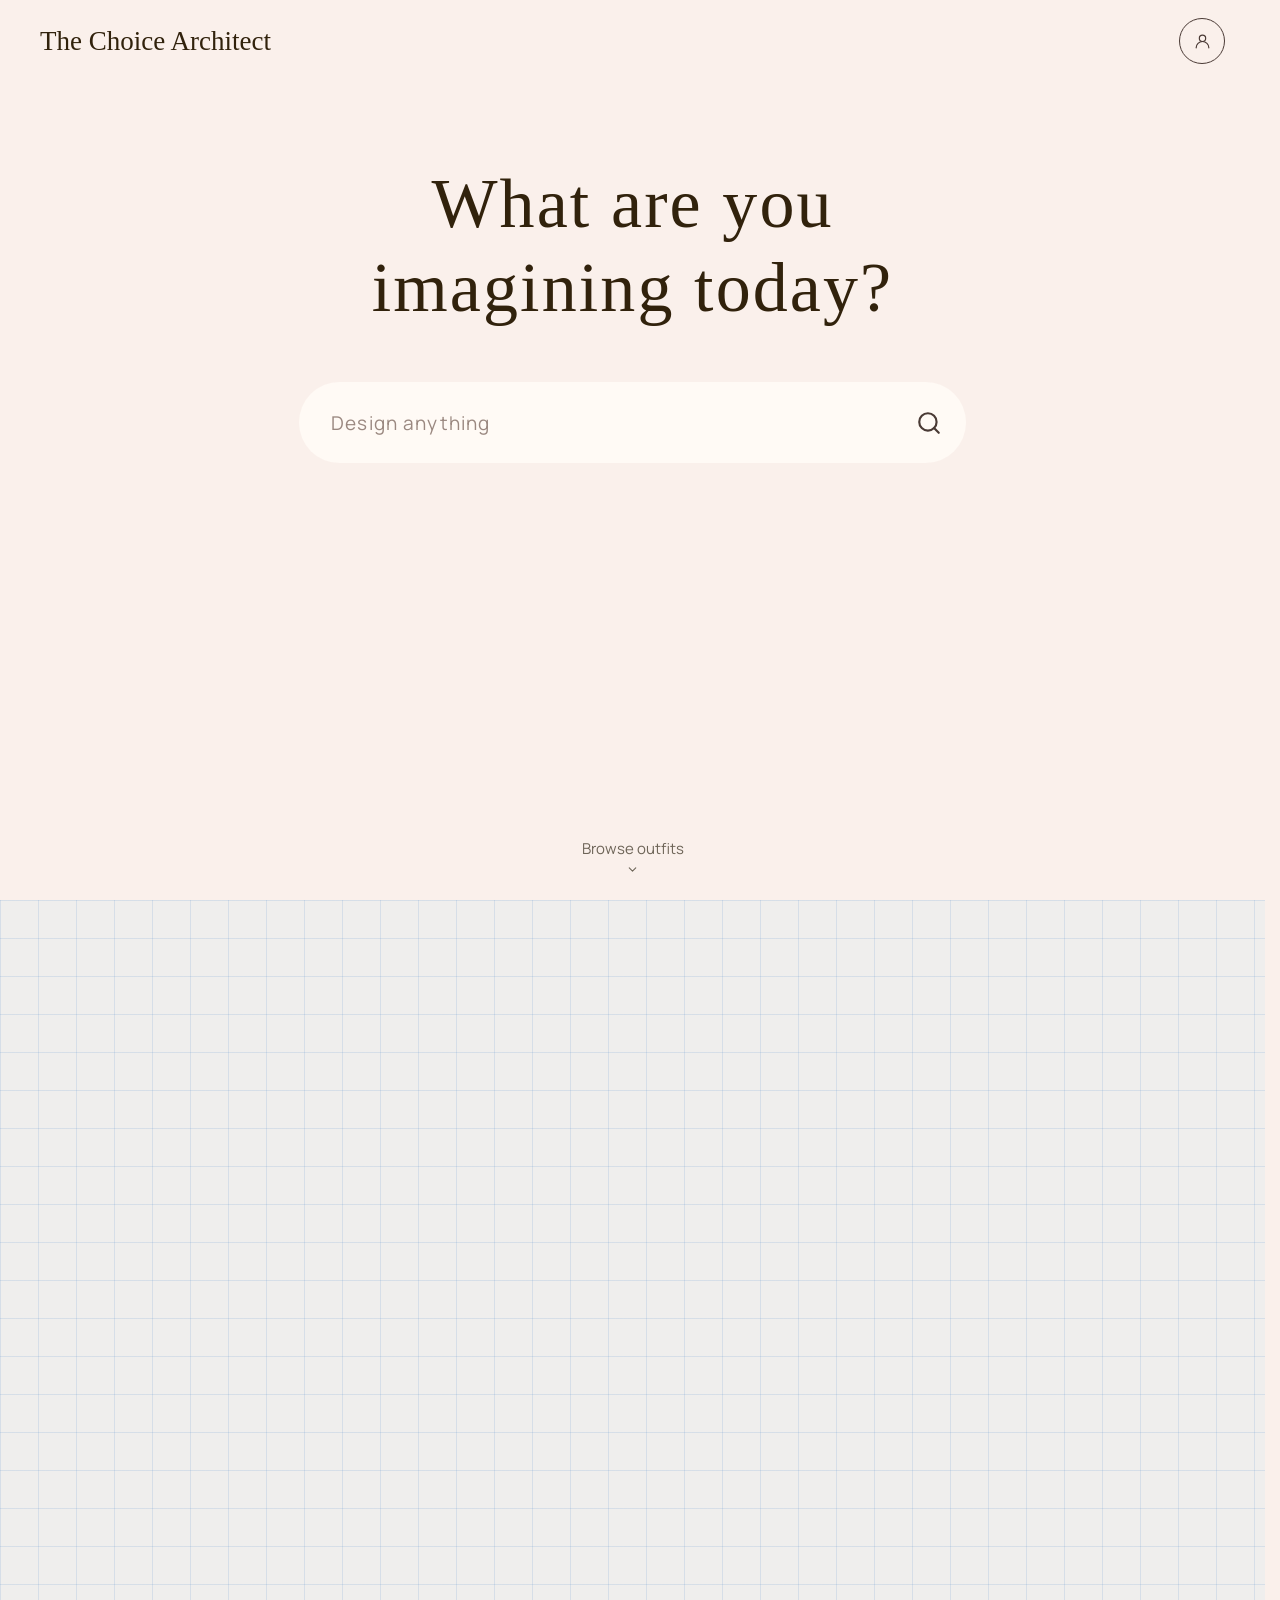
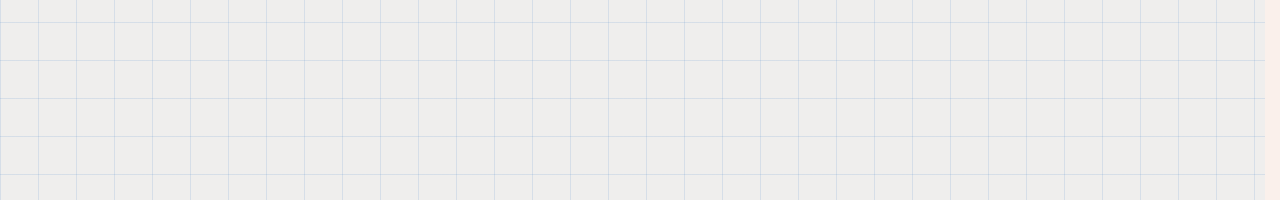
==== commit 6ed9c672: "Update Browse outfits frames, stars, tape graphics, and button fixes" ====
--- a/index.html
+++ b/index.html
@@ -15,16 +15,23 @@
 
     <header class="home-header" style="display:flex;align-items:center;justify-content:space-between;">
       <a href="index.html" class="logo">The Choice Architect</a>
-      <a href="collections.html" class="avatar-btn" aria-label="My outfits">
-        <svg width="19" height="19" viewBox="0 0 24 24" fill="none" stroke="currentColor" stroke-width="1.5" stroke-linecap="round" stroke-linejoin="round" aria-hidden="true">
-          <circle cx="12" cy="8" r="4"/>
-          <path d="M4 20c0-4.4 3.6-8 8-8s8 3.6 8 8"/>
-        </svg>
-      </a>
+      <div class="avatar-wrapper">
+        <button class="avatar-btn" id="avatarBtn" aria-label="Profile menu" aria-expanded="false">
+          <svg width="19" height="19" viewBox="0 0 24 24" fill="none" stroke="currentColor" stroke-width="1.5" stroke-linecap="round" stroke-linejoin="round" aria-hidden="true">
+            <circle cx="12" cy="8" r="4"/>
+            <path d="M4 20c0-4.4 3.6-8 8-8s8 3.6 8 8"/>
+          </svg>
+        </button>
+        <div class="avatar-dropdown" id="avatarDropdown">
+          <a href="collections.html" class="avatar-dropdown-item">My Outfits</a>
+          <a href="wishlist.html" class="avatar-dropdown-item">My Wishlist</a>
+          <a href="purchases.html" class="avatar-dropdown-item">My Purchases</a>
+        </div>
+      </div>
     </header>
 
     <main class="home-main">
-      <h1 class="hero-heading">What are you<br>designing today?</h1>
+      <h1 class="hero-heading">What are you<br>imagining today?</h1>
 
       <div class="home-search-wrapper">
         <form class="home-search-form" id="homeSearchForm">
@@ -63,6 +70,7 @@
        SECTION 2 — Masonry Browse
   ══════════════════════════════════════════════════ -->
   <section class="browse-section" id="browseSection">
+    <div id="starLayer"></div>
     <div class="masonry-grid" id="masonryGrid">
       <div class="masonry-col" id="masCol0"></div>
       <div class="masonry-col" id="masCol1"></div>
@@ -110,12 +118,16 @@
     // ══════════════════════════════════════════════════════════════════
     //  MASONRY BROWSE
     // ══════════════════════════════════════════════════════════════════
-    const API_BASE = 'https://the-choice-architect-production-36b0.up.railway.app';
-    const NUM_COLS = 5;
-    const BATCH    = 30;
-
-    // Variety of portrait aspect ratios (height ÷ width > 1)
-    const ASPECTS = [1.25, 1.35, 1.5, 1.65, 1.8, 2.0, 1.2, 1.4, 1.55, 1.9];
+    const API_BASE  = 'https://the-choice-architect-production-36b0.up.railway.app';
+    const BATCH     = 30;
+    const STAR_IMGS = [
+      'stars/star%201.png','stars/star%202.png',
+      'stars/star%203.png','stars/star%204.png'
+    ];
+    const TAPE_IMGS = [
+      'tape/tape%201.png','tape/tape%202.png','tape/tape%203.png',
+      'tape/tape%204.png','tape/tape%205.png','tape/tape%206.png',
+    ];
 
     const QUERIES = [
       'fashion outfit', 'dress', 'casual clothing', 'formal wear',
@@ -124,7 +136,15 @@
       'luxury fashion', 'vintage clothing', 'sportswear', 'evening gown',
     ];
 
-    const colH       = new Array(NUM_COLS).fill(0); // relative column heights
+    const NUM_COLS = 5;
+    const colH     = new Array(NUM_COLS).fill(0);
+
+    function shortestCol() {
+      let min = Infinity, idx = 0;
+      for (let i = 0; i < NUM_COLS; i++) { if (colH[i] < min) { min = colH[i]; idx = i; } }
+      return idx;
+    }
+
     const shownIds   = new Set();
     let   pool       = [];
     let   poolIdx    = 0;
@@ -133,10 +153,38 @@
     let   queryIdx          = 0;
     let   initialBatchDone  = false;
 
-    function shortestCol() {
-      let min = Infinity, idx = 0;
-      for (let i = 0; i < NUM_COLS; i++) { if (colH[i] < min) { min = colH[i]; idx = i; } }
-      return idx;
+    // Tape placement: tracks whether the previous item in each column had extra marginBottom,
+    // which creates extra space above the next item — the qualifying criterion for tape.
+    const _prevHadExtraGap = new Array(NUM_COLS).fill(false);
+
+    // Star placement state — zone-based to keep ~3 stars visible per screen-height
+    let   _starCount  = 0;
+    let   _starLastAt = -7;                            // total item# of last star placed (any col)
+    const _starColAt  = new Array(NUM_COLS).fill(-12); // total item# of last star per column
+
+    function _starOverlapsItem(cx, cy, h, l, t, r, b) {
+      return cx + h > l && cx - h < r && cy + h > t && cy - h < b;
+    }
+    // Returns true if any already-placed star in the DOM touches the same frame as the candidate star.
+    // Reads positions live from the DOM rather than maintaining a persistent registry.
+    function _wouldShareFrame(cx, cy, half) {
+      const section     = document.getElementById('browseSection');
+      const sr          = section.getBoundingClientRect();
+      const vpW         = window.innerWidth || document.documentElement.clientWidth || 1920;
+      const placedStars = document.querySelectorAll('#starLayer .browse-star');
+      for (const frame of document.querySelectorAll('.masonry-item')) {
+        const ir = frame.getBoundingClientRect();
+        const fl = ir.left - sr.left, ft = ir.top - sr.top;
+        const fr = ir.right - sr.left, fb = ir.bottom - sr.top;
+        if (!_starOverlapsItem(cx, cy, half, fl, ft, fr, fb)) continue;
+        for (const s of placedStars) {
+          const sx  = parseFloat(s.style.left);
+          const sy  = parseFloat(s.style.top);
+          const spx = Math.min(parseFloat(s.style.width) * vpW / 100, 175);
+          if (_starOverlapsItem(sx, sy, spx / 2, fl, ft, fr, fb)) return true;
+        }
+      }
+      return false;
     }
 
     // Fade-in: fires when item enters viewport (negative bottom margin = item must be more visible)
@@ -149,6 +197,13 @@
       });
     }, { rootMargin: '0px 0px -40px 0px' });
 
+    // Star fade-in — same trigger as frame fade-in
+    const starFadeObs = new IntersectionObserver((entries) => {
+      entries.forEach(e => {
+        if (e.isIntersecting) { e.target.classList.add('star-visible'); starFadeObs.unobserve(e.target); }
+      });
+    }, { rootMargin: '0px 0px -40px 0px' });
+
     // Infinite scroll: fires when sentinel nears viewport bottom
     const sentinelObs = new IntersectionObserver((entries) => {
       entries.forEach(entry => {
@@ -158,31 +213,223 @@
       });
     }, { rootMargin: '0px 0px 800px 0px' });
 
+    // Generates an SVG feTurbulence grain texture.
+    // Remaps continuous noise to ±1.5% luminance variance around #fdfcf8 (253,252,248)
+    // with no hue shift and no visible dots or specks.
+    function grainLayer(seed) {
+      const s   = Math.round(seed);
+      // slope=0.03 → ±1.5% range; intercepts centre each channel on #F2F1EC (242,241,236)
+      const svg = '<svg xmlns="http://www.w3.org/2000/svg" width="200" height="200">'
+        + '<filter id="g">'
+        + '<feTurbulence type="fractalNoise" baseFrequency="0.65" numOctaves="4"'
+        + ' seed="' + s + '" stitchTiles="stitch" result="n"/>'
+        + '<feColorMatrix in="n" type="saturate" values="0" result="gs"/>'
+        + '<feComponentTransfer in="gs">'
+        + '<feFuncR type="linear" slope="0.03" intercept="0.949"/>'
+        + '<feFuncG type="linear" slope="0.03" intercept="0.945"/>'
+        + '<feFuncB type="linear" slope="0.03" intercept="0.925"/>'
+        + '</feComponentTransfer>'
+        + '</filter>'
+        + '<rect width="200" height="200" filter="url(#g)"/>'
+        + '</svg>';
+      return 'url("data:image/svg+xml,' + encodeURIComponent(svg) + '")';
+    }
+
+
     function addItem(product, colIdx) {
-      const aspect = ASPECTS[Math.floor(Math.random() * ASPECTS.length)];
+      const rot = (Math.random() * 2 - 1).toFixed(2);
 
       const item = document.createElement('div');
       item.className = 'masonry-item';
-      item.style.aspectRatio     = `1 / ${aspect}`;
       item.style.transitionDelay = initialBatchDone ? `${200 + colIdx * 150}ms` : '0ms';
-      item.dataset.productId     = product.id;
+      item.style.setProperty('--rot', rot + 'deg');
+      item.dataset.productId = product.id;
+
+      // ~30% of items get extra gap below — creates vertical rhythm variation
+      if (Math.random() < 0.30) {
+        item.style.marginBottom = (0.4 + Math.random() * 0.8).toFixed(2) + 'vw';
+      }
+
+      const frame = document.createElement('div');
+      frame.className = Math.random() < 0.5 ? 'frame-regular' : 'frame-polaroid';
+
+      // ~25% of frames appear slightly smaller via scale — does NOT affect surrounding layout.
+      // Store the value so the button inside can be inverse-scaled to its true CSS size.
+      let frameScale = 1;
+      if (Math.random() < 0.25) {
+        frameScale = parseFloat((0.91 + Math.random() * 0.06).toFixed(3));
+        frame.style.transform = 'scale(' + frameScale + ')';
+      }
+
+      const dL = Math.round((Math.random() - 0.5) * 4);
+      frame.style.backgroundColor =
+        `rgb(${Math.min(255,242+dL)},${Math.min(255,241+dL)},${Math.min(255,236+dL)})`;
+
+      frame.style.borderRadius = (0.104 + Math.random() * 0.156).toFixed(3) + 'vw';
+
+      const outerOp = 0.26 + (Math.random() - 0.5) * 0.08;
+      frame.style.setProperty('--sh-dark',  `rgba(114,114,110,${outerOp.toFixed(3)})`);
+      frame.style.setProperty('--sh-light', `rgba(114,114,110,${(outerOp * 0.5).toFixed(3)})`);
+
+      const seed = (Math.random() * 9998 | 0) + 1;
+      const bgLayers = [grainLayer(seed)];
+
+      if (Math.random() < 0.4) {
+        const sx  = (20 + Math.random() * 60).toFixed(1);
+        const sy  = (20 + Math.random() * 60).toFixed(1);
+        const sw  = (10 + Math.random() * 18).toFixed(1);
+        const sh  = (7  + Math.random() * 11).toFixed(1);
+        const a   = (0.04 + Math.random() * 0.05).toFixed(3);
+        const col = Math.random() < 0.55
+          ? `rgba(195,165,110,${a})`
+          : `rgba(158,153,148,${a})`;
+        bgLayers.push(
+          `radial-gradient(ellipse ${sw}% ${sh}% at ${sx}% ${sy}%, ${col} 0%, transparent 100%)`
+        );
+      }
+      frame.style.backgroundImage = bgLayers.join(', ');
+
+      const photo = document.createElement('div');
+      photo.className = 'polaroid-photo';
 
       const img = document.createElement('img');
       img.src         = product.image_url;
       img.alt         = product.name || '';
       img.loading     = 'lazy';
       img.crossOrigin = 'anonymous';
-      item.appendChild(img);
+
+      img.addEventListener('load', function () {
+        if (img.naturalWidth && img.naturalHeight) {
+          photo.style.aspectRatio = `${img.naturalWidth} / ${img.naturalHeight}`;
+        }
+      }, { once: true });
 
       const overlay = document.createElement('div');
       overlay.className = 'masonry-item-overlay';
       overlay.innerHTML = '<button class="masonry-open-btn">OPEN IN GENERATOR</button>';
-      item.appendChild(overlay);
-
+      // If the parent frame is scaled down, inverse-scale the button so it renders at
+      // its true CSS size (27px) rather than being visually shrunk by the parent transform.
+      if (frameScale !== 1) {
+        overlay.querySelector('.masonry-open-btn').style.transform =
+          'scale(' + (1 / frameScale).toFixed(4) + ')';
+      }
+
+      photo.appendChild(img);
+      photo.appendChild(overlay);
+      frame.appendChild(photo);
+      item.appendChild(frame);
+
+      // ── Decorative tape (frames where previous item had extra gap below)
+      // Tape sits above the frame/photo (z-index:2 within masonry-item's stacking context)
+      // and automatically below #starLayer (z-index:50) which lives outside masonry.
+      if (_prevHadExtraGap[colIdx]) {
+        const tape   = document.createElement('img');
+        tape.src     = TAPE_IMGS[Math.floor(Math.random() * TAPE_IMGS.length)];
+        tape.alt     = '';
+        tape.loading = 'lazy';
+        tape.className = 'frame-tape';
+
+        const variant = Math.floor(Math.random() * 3);
+        let rot, anchorX;
+        if (variant === 0) {
+          // Centered on top border, slight tilt
+          rot     = (-5  + Math.random() * 10).toFixed(2);
+          anchorX = '50%';
+        } else if (variant === 1) {
+          // Top-left corner, diagonal
+          rot     = (-35 + Math.random() * 10).toFixed(2);
+          anchorX = '0%';
+        } else {
+          // Top-right corner, diagonal
+          rot     = (25  + Math.random() * 10).toFixed(2);
+          anchorX = '100%';
+        }
+
+        tape.style.left      = anchorX;
+        tape.style.top       = '0';
+        tape.style.transform = `translate(-50%, -20%) rotate(${rot}deg)`;
+        item.appendChild(tape);
+      }
+
+      // Update tracking for the next item in this column.
+      _prevHadExtraGap[colIdx] = !!item.style.marginBottom;
+
+      // Insert item into DOM first so getBoundingClientRect() works in rAF below
       document.getElementById(`masCol${colIdx}`).appendChild(item);
-      colH[colIdx] += aspect;
-
-      requestAnimationFrame(() => fadeObs.observe(item));
+      colH[colIdx] += 1.25;
+
+      // ── Decorative star (zone-based: ~1 per 3–4 items, never adjacent columns back-to-back)
+      // Star goes into #starLayer (z-index:50 sibling of masonry grid) so it always
+      // paints above ALL frames, regardless of their individual stacking contexts.
+      _starCount++;
+      let _pendingStar = null;
+      if (_starCount - _starLastAt  >= 7 &&
+          _starCount - _starColAt[colIdx] >= 12 &&
+          Math.random() < 0.35) {
+        _starLastAt        = _starCount;
+        _starColAt[colIdx] = _starCount;
+
+        const si     = document.createElement('img');
+        si.src       = STAR_IMGS[Math.floor(Math.random() * STAR_IMGS.length)];
+        si.alt       = '';
+        si.loading   = 'lazy';
+        si.className = 'browse-star';
+        si.style.transitionDelay = item.style.transitionDelay;
+
+        const sz      = (5.5 + Math.random() * 3.615).toFixed(2) + 'vw'; // 5.5–9.1vw (≤175px at 1920px)
+        const rot     = Math.floor(Math.random() * 360);
+        const useLeft = Math.random() < 0.5;
+
+        si.style.width     = sz;
+        si.style.height    = sz;
+        // translate(-50%,-50%) centers the star on the target corner point
+        si.style.transform = `translate(-50%, -50%) rotate(${rot}deg)`;
+
+        _pendingStar = { si, useLeft };
+      }
+
+      // Observe item immediately (IO callbacks are async so this is safe)
+      fadeObs.observe(item);
+
+      // Position star after browser has laid out the new item.
+      // setTimeout(0) is used instead of rAF so it fires even in background/throttled iframes.
+      if (_pendingStar) {
+        const _ps = _pendingStar; // local const so the closure captures the right value
+        setTimeout(function () {
+          const { si, useLeft } = _ps;
+          const section = document.getElementById('browseSection');
+          const sr      = section.getBoundingClientRect();
+          const ir      = item.getBoundingClientRect();
+
+          // Star size in px: si.style.width is a vw string e.g. "7.42vw"
+          const vpW    = window.innerWidth || document.documentElement.clientWidth || 1920;
+          const starPx  = Math.min(parseFloat(si.style.width) * vpW / 100, 175);
+          const half    = starPx / 2;
+          // Horizontal margin is half the radius so large stars can reach the section edges
+          // (overflow:hidden clips any tiny protruding bits from rotation).
+          const hMargin = half * 0.5;
+
+          // Raw corner: item top-left or top-right in section coords.
+          // Subtract 14 to offset the translateY(14px) initial state that resolves to 0.
+          const rawX = useLeft ? ir.left - sr.left : ir.right - sr.left;
+          const rawY = ir.top - sr.top - 14;
+
+          // Section dimensions for clamping (scrollHeight = full content height).
+          const secW = sr.width;
+          const secH = section.scrollHeight;
+
+          const cx = Math.max(hMargin, Math.min(rawX, secW - hMargin));
+          const cy = Math.max(half,    Math.min(rawY, secH - half));
+
+          // Reject if any existing star already touches the same frame.
+          if (_wouldShareFrame(cx, cy, half)) return;
+
+          si.style.left = cx + 'px';
+          si.style.top  = cy + 'px';
+          document.getElementById('starLayer').appendChild(si);
+          starFadeObs.observe(si);
+        }, 0);
+      }
     }
 
     function renderBatch() {
@@ -254,5 +501,21 @@
     });
   </script>
 
+  <script>
+    (function () {
+      var btn = document.getElementById('avatarBtn');
+      var dd  = document.getElementById('avatarDropdown');
+      btn.addEventListener('click', function (e) {
+        e.stopPropagation();
+        var open = dd.classList.toggle('is-open');
+        btn.setAttribute('aria-expanded', String(open));
+      });
+      document.addEventListener('click', function () {
+        dd.classList.remove('is-open');
+        btn.setAttribute('aria-expanded', 'false');
+      });
+    })();
+  </script>
+
 </body>
 </html>
--- a/style.css
+++ b/style.css
@@ -53,6 +53,13 @@
   --star-gold: #faf0eb;
 }
 
+/* scrollbar-gutter must be on html, not body — the document scrollbar is
+   owned by the root element in all major browsers, so putting it on body
+   alone has no effect on the layout-viewport width change. */
+html {
+  scrollbar-gutter: stable;
+}
+
 body {
   background-color: var(--cream);
   font-family: 'Manrope-Regular', sans-serif;
@@ -65,7 +72,7 @@
    HOME PAGE
 ══════════════════════════════════════════════════════ */
 .home-header {
-  padding: 28px 40px;
+  padding: 18px 40px;
 }
 
 /* "The Choice Architect" logo — both pages */
@@ -123,61 +130,141 @@
 
 /* ── Browse / masonry section ─────────────────────── */
 .browse-section {
+  position: relative;
+  overflow: hidden; /* prevents stars from causing horizontal scroll or overflowing edges */
   min-height: 100vh;
-  padding: 48px clamp(40px, 2.08vw, 60px) 80px;
-}
-
+  padding: 2.5vw 2.35vw 4.17vw; /* 48px top, 45.1px sides, 80px bottom at 1920px */
+  background-color: #EFEEED;
+  background-image:
+    linear-gradient(to right, rgba(100, 150, 210, 0.18) 1px, transparent 1px),
+    linear-gradient(to bottom, rgba(100, 150, 210, 0.18) 1px, transparent 1px);
+  background-size: 38px 38px; /* fixed px — does not scale with viewport */
+}
+
+/* 5-column masonry grid */
 .masonry-grid {
-  display: flex;
-  gap: clamp(10px, 1.1vw, 24px);
-  align-items: flex-start;
+  display: grid;
+  grid-template-columns: repeat(5, 1fr);
+  align-items: start;
 }
 
 .masonry-col {
-  flex: 0 0 clamp(220px, 18vw, 350px);
   display: flex;
   flex-direction: column;
-  gap: clamp(10px, 1.1vw, 24px);
-}
-
+  align-items: center;
+  gap: 0.7vw;               /* ~13px at 1920px */
+}
+
+/* ── Outer wrapper: fade-in + per-frame rotation ──── */
 .masonry-item {
-  width: 100%;
-  border-radius: var(--card-radius);
-  overflow: hidden;
+  position: relative;
+  width: 18.4vw;            /* ~353px at 1920px — ~13px gap between columns */
   opacity: 0;
-  transform: translateY(14px);
+  transform: translateY(14px) rotate(var(--rot, 0deg));
   transition: opacity 1.4s ease, transform 1.4s ease;
-  background: #e8ddd8;
   cursor: pointer;
 }
 
 .masonry-item.masonry-visible {
   opacity: 1;
-  transform: translateY(0);
-}
-
-.masonry-item img {
+  transform: translateY(0) rotate(var(--rot, 0deg));
+}
+
+/* ── Frame variants ─────────────────────────────────── */
+
+/* 1. Regular: uniform border, all four sides equal — 12px at 1920px */
+.frame-regular {
+  position: relative;
+  background-color: #F2F1EC;
+  background-repeat: no-repeat;
+  background-size: 100% 100%;
+  padding: 0.75vw;
+}
+
+/* 2. Polaroid: uniform top/sides, thick bottom tab — 12px / 40px at 1920px */
+.frame-polaroid {
+  position: relative;
+  background-color: #F2F1EC;
+  background-repeat: no-repeat;
+  background-size: 100% 100%;
+  padding: 0.75vw 0.75vw 3vw;
+}
+
+/* Continuous shadow border — box-sizing:border-box + inset:0 fills frame exactly.
+   border-width: thinner on top/left, thicker on right/bottom for directional depth.
+   border-color: lighter on top/left, darker on right/bottom via JS CSS variables.
+   filter:blur(0.5px) creates dark-adjacent-to-frame → lighter-outward gradient.
+   Total visible extent: 1px (border) + ~1px (blur spread) = ~2px max on right/bottom. */
+.frame-regular::after,
+.frame-polaroid::after {
+  content: '';
+  position: absolute;
+  inset: 0;
+  box-sizing: border-box;
+  border-style: solid;
+  border-width: 0.5px 1px 1px 0.5px;             /* top right bottom left */
+  border-color:
+    var(--sh-light, rgba(246,250,255,0.15))        /* top */
+    var(--sh-dark,  rgba(114,114,110,0.30))        /* right */
+    var(--sh-dark,  rgba(114,114,110,0.30))        /* bottom */
+    var(--sh-light, rgba(246,250,255,0.15));       /* left */
+  border-radius: inherit;
+  filter: blur(0.5px);
+  pointer-events: none;
+  z-index: 1;
+}
+
+/* ── Photo area: overlay anchor, natural AR ───────── */
+.polaroid-photo {
+  position: relative;
+  overflow: hidden;
+  aspect-ratio: 3 / 4; /* default portrait; JS updates to native AR on load */
+  background: #c8d8e8;
+}
+
+/* Photo well outline — heavier/darker on top+left (shadow side),
+   lighter on right+bottom (lit side). Renders above img via z-index.
+   border-width: top right bottom left
+   border-color: top right bottom left
+   Darker shade: rgba(114,114,110,0.55) — used on top and left
+   Lighter shade: rgba(114,114,110,0.22) — used on right and bottom */
+.polaroid-photo::after {
+  content: '';
+  position: absolute;
+  inset: 0;
+  box-sizing: border-box;
+  border-style: solid;
+  border-width: 0.7px 0.3px 0.3px 0.7px;
+  border-color:
+    rgba(114,114,110,0.30)   /* top */
+    rgba(246,250,255, 0.15)   /* right */
+    rgba(246,250,255,0.15)   /* bottom */
+    rgba(114,114,110,0.30);  /* left */
+  filter: blur(1px);
+  pointer-events: none;
+  z-index: 2;
+}
+
+.polaroid-photo img {
+  display: block;
   width: 100%;
   height: 100%;
-  object-fit: cover;
-  display: block;
-}
-
-
-.masonry-item { position: relative; }
-
+  object-fit: fill; /* stretch to fill, no crop */
+}
+
+/* ── Hover overlay (anchored to photo, not white tab) */
 .masonry-item-overlay {
   position: absolute;
   inset: 0;
   background: rgba(20, 14, 6, 0.45);
-  backdrop-filter: blur(5px);
-  -webkit-backdrop-filter: blur(5px);
+  backdrop-filter: blur(3px);
+  -webkit-backdrop-filter: blur(3px);
   opacity: 0;
   transition: opacity 0.22s ease;
   display: flex;
   align-items: flex-end;
   justify-content: center;
-  padding-bottom: 22px;
+  padding-bottom: 1.146vw; /* 22px at 1920px */
   pointer-events: none;
 }
 
@@ -205,6 +292,48 @@
 }
 
 .masonry-open-btn:hover { background: rgba(255, 250, 245, 0.12); }
+
+/* ── Decorative tape strips ─────────────────────────── */
+/* Positioned on frames that have extra vertical space above (prev item had extra gap).
+   z-index:2 keeps tape above the frame and its shadow (::after at z-index:1)
+   but below #starLayer (z-index:50) which lives outside the masonry stacking context. */
+.frame-tape {
+  position: absolute;
+  display: block;
+  pointer-events: none;
+  height: 4.688vw; /* 90px at 1920px */
+  width: auto;
+  z-index: 2;
+}
+
+/* ── Decorative star overlay layer ─────────────────── */
+/* Sits above all masonry stacking contexts; z-index:50 paints over every frame */
+#starLayer {
+  position: absolute;
+  top: 0;
+  left: 0;
+  width: 100%;
+  min-height: 100%;
+  pointer-events: none;
+  z-index: 50;
+  overflow: hidden;
+}
+
+/* ── Individual stars ──────────────────────────────── */
+.browse-star {
+  position: absolute;
+  pointer-events: none;
+  display: block;
+  opacity: 0;
+  transition: opacity 1.4s ease;
+  max-width: 175px;
+  max-height: 175px;
+}
+
+.browse-star.star-visible {
+  opacity: 1;
+}
+
 #masonrySentinel {
   height: 1px;
   width: 100%;
@@ -337,13 +466,17 @@
   color: var(--dark);
 }
 
+.avatar-wrapper {
+  position: relative;
+  flex-shrink: 0;
+}
+
 .avatar-btn {
   width: 46px;
   height: 46px;
   border-radius: 50%;
   border: 1.5px solid var(--dark-mid);
   background: transparent;
-  flex-shrink: 0;
   cursor: pointer;
   transition: border-color 0.2s, color 0.2s;
   display: flex;
@@ -356,6 +489,38 @@
 .avatar-btn:hover {
   border-color: var(--dark);
   color: var(--dark);
+}
+
+.avatar-dropdown {
+  display: none;
+  position: absolute;
+  top: calc(100% + 8px);
+  right: 0;
+  background: var(--cream);
+  border: 1px solid rgba(49, 34, 12, 0.12);
+  border-radius: 10px;
+  min-width: 160px;
+  box-shadow: 0 6px 20px rgba(49, 34, 12, 0.12);
+  z-index: 500;
+  overflow: hidden;
+}
+
+.avatar-dropdown.is-open {
+  display: block;
+}
+
+.avatar-dropdown-item {
+  display: block;
+  padding: 11px 18px;
+  font-family: 'Manrope-Regular', sans-serif;
+  font-size: 14px;
+  color: var(--dark);
+  text-decoration: none;
+  transition: background 0.15s;
+}
+
+.avatar-dropdown-item:hover {
+  background: rgba(49, 34, 12, 0.06);
 }
 
 /* ══════════════════════════════════════════════════════
@@ -1240,6 +1405,53 @@
   justify-content: center;
 }
 
+.save-outfit-item.is-pending {
+  background: rgba(49, 34, 12, 0.05);
+  border-color: var(--dark);
+}
+
+.save-modal-actions {
+  display: flex;
+  justify-content: flex-end;
+  align-items: center;
+  gap: 8px;
+  margin-top: 18px;
+  padding-top: 16px;
+  border-top: 1px solid rgba(49, 34, 12, 0.1);
+}
+
+.save-modal-cancel-btn {
+  background: transparent;
+  border: none;
+  font-family: 'Manrope-Regular', sans-serif;
+  font-size: 14px;
+  color: var(--dark-mid);
+  cursor: pointer;
+  padding: 8px 14px;
+  border-radius: 50px;
+  transition: color 0.15s;
+}
+
+.save-modal-cancel-btn:hover {
+  color: var(--dark);
+}
+
+.save-modal-confirm-btn {
+  background: var(--dark);
+  border: none;
+  font-family: 'Manrope-Regular', sans-serif;
+  font-size: 14px;
+  color: var(--cream);
+  cursor: pointer;
+  padding: 8px 16px;
+  border-radius: 50px;
+  transition: background 0.15s;
+}
+
+.save-modal-confirm-btn:hover {
+  background: var(--dark-mid);
+}
+
 /* ══════════════════════════════════════════════════════
    OUTFITS PAGE
 ══════════════════════════════════════════════════════ */
@@ -1710,7 +1922,9 @@
    EXPLORE SECTION (bottom half of collection generator)
 ══════════════════════════════════════════════════════ */
 .top-half {
-  min-height: 100vh;
+  /* header (18px padding × 2 + 46px avatar = 82px) is now outside this div,
+     so subtract it so the first screen still fills exactly one viewport. */
+  min-height: calc(100vh - 82px);
 }
 
 .explore-section {
